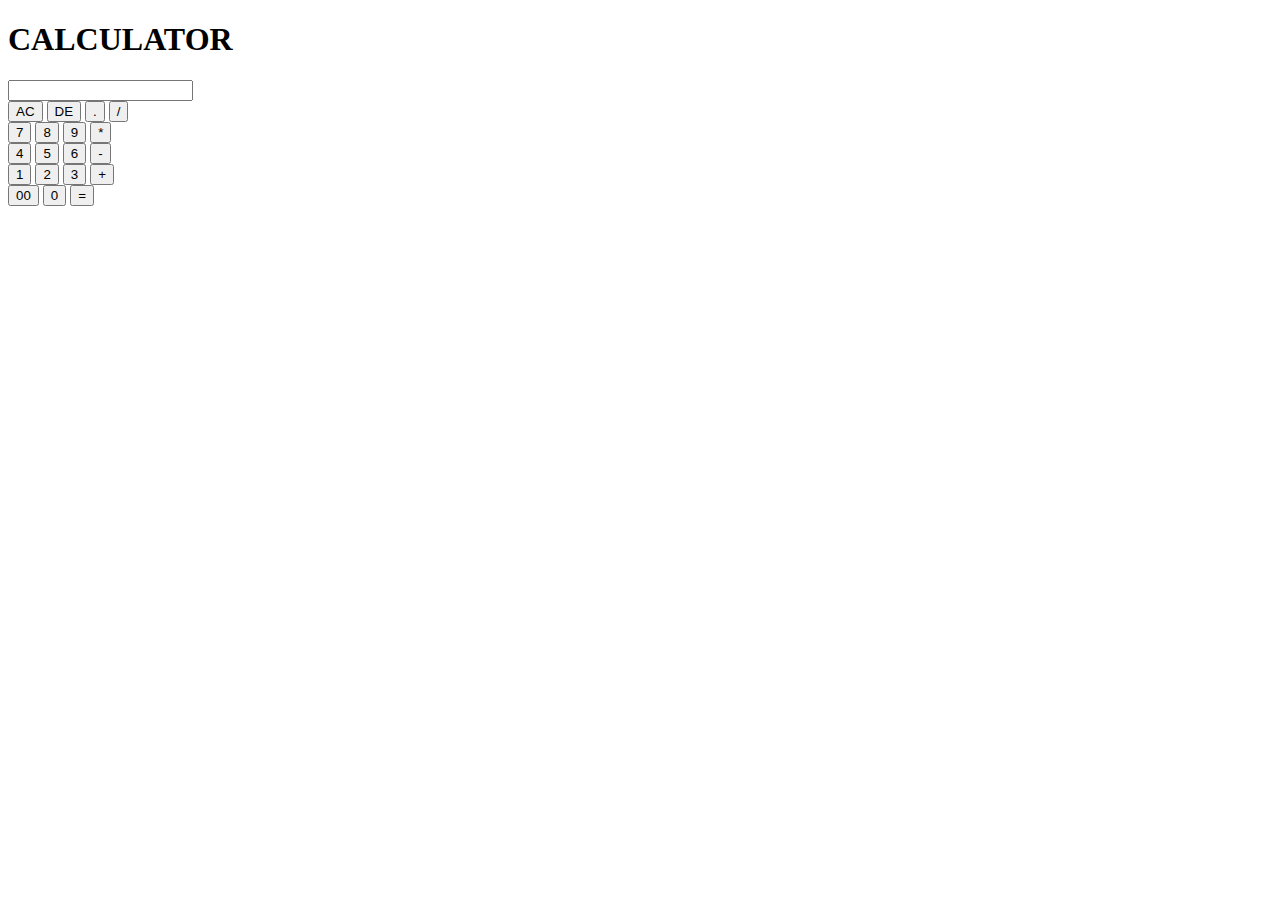
==== MY_WEB10.HTML @ d53800d4 "my calculator" ====
<!DOCTYPE html>
<html lang="en">
<head>
    <meta charset="UTF-8">
    <meta http-equiv="X-UA-Compatible" content="IE=edge">
    <meta name="viewport" content="width=device-width, initial-scale=1.0">
    <title>Calculator</title>
    <link rel="stylesheet" href="CSS/MY_WEB10.CSS">
</head>
<body>
    <div class="container">
        <div class="calculator">
            <form action="">
                <div>
                    <h1>CALCULATOR</h1>
                </div>
                <div class="display">
                    <input type="text" name="display" id="">
                </div>
                <div>
                    <input type="button" value="AC" onclick="display.value = ''" class="gray">
                    <input type="button" value="DE" onclick="display.value = display.value.toString().slice(0,-1)" class="gray">
                    <input type="button" value="." onclick="display.value += '.'" class="gray">
                    <input type="button" value="/" onclick="display.value += '/'" class="orange">
                </div>
                <div>
                    <input type="button" value="7" onclick="display.value += '7'">
                    <input type="button" value="8" onclick="display.value += '8'">
                    <input type="button" value="9" onclick="display.value += '9'">
                    <input type="button" value="*" onclick="display.value += '*'" class="orange">
                </div>
                <div>
                    <input type="button" value="4" onclick="display.value += '4'">
                    <input type="button" value="5" onclick="display.value += '5'">
                    <input type="button" value="6" onclick="display.value += '6'">
                    <input type="button" value="-"onclick="display.value += '-'" class="orange">
                </div>
                <div>
                    <input type="button" value="1" onclick="display.value += '1'">
                    <input type="button" value="2" onclick="display.value += '2'">
                    <input type="button" value="3" onclick="display.value += '3'">
                    <input type="button" value="+" onclick="display.value += '+'" class="orange">
                </div>
                <div>
                    <input type="button" value="00" onclick="display.value += '00'">
                    <input type="button" value="0" onclick="display.value += '0'">
                    <input type="button" value="=" onclick="display.value = eval(display.value)" class="equal orange">
                </div>
            </form>
        </div>
    </div>
</body>
</html>
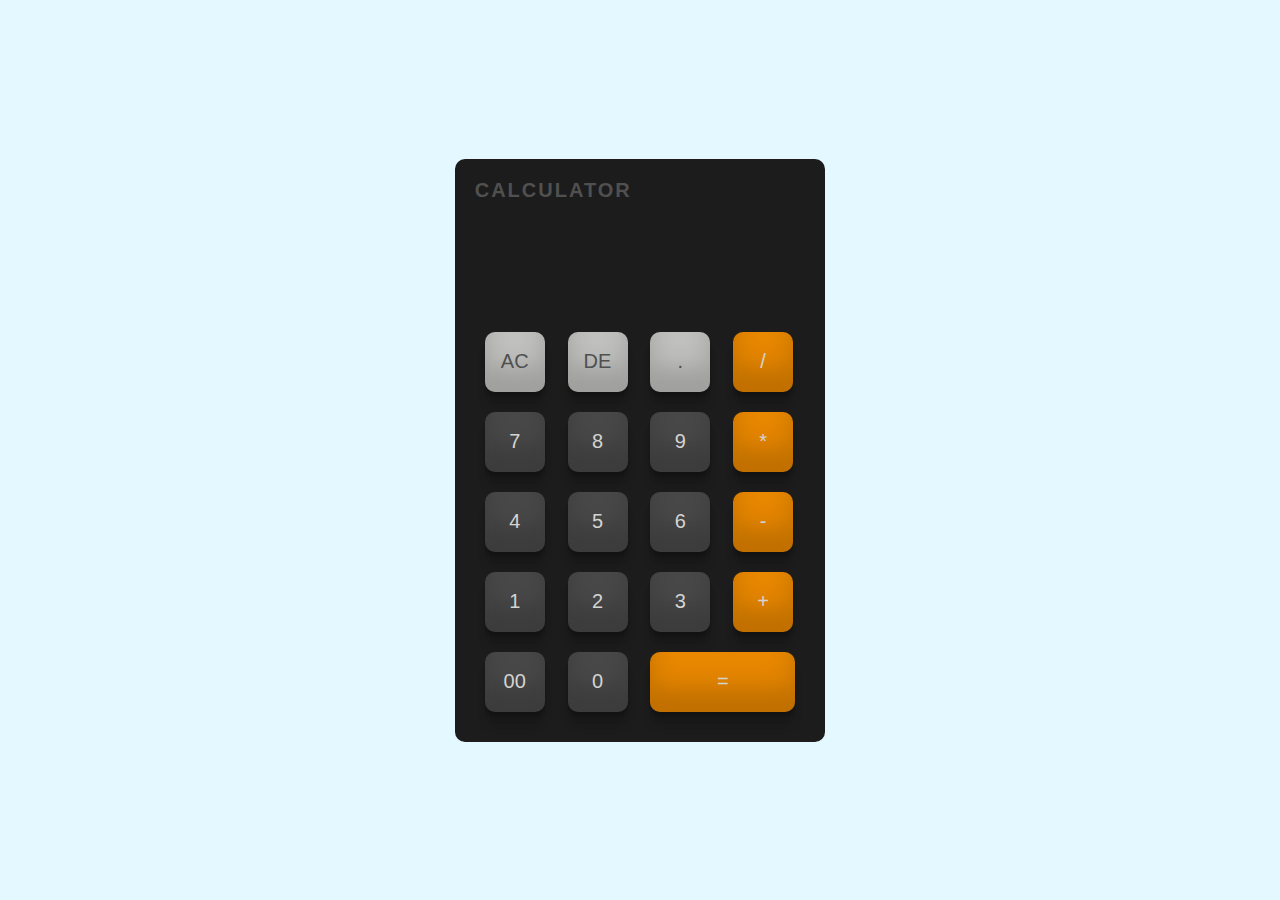
==== commit 44e1cc2a: "Update MY_WEB10.HTML" ====
--- a/MY_WEB10.HTML
+++ b/MY_WEB10.HTML
@@ -5,7 +5,7 @@
     <meta http-equiv="X-UA-Compatible" content="IE=edge">
     <meta name="viewport" content="width=device-width, initial-scale=1.0">
     <title>Calculator</title>
-    <link rel="stylesheet" href="CSS/MY_WEB10.CSS">
+    <link rel="stylesheet" href="MY_WEB10.CSS">
 </head>
 <body>
     <div class="container">
@@ -50,4 +50,4 @@
         </div>
     </div>
 </body>
-</html>+</html>
--- a/MY_WEB10.CSS
+++ b/MY_WEB10.CSS
@@ -0,0 +1,73 @@
+*{
+    margin: 0;
+    padding: 0;
+    font-family: 'Trebuchet MS', 'Lucida Sans Unicode', 'Lucida Grande', 'Lucida Sans', Arial, sans-serif;
+    box-sizing: border-box;
+}
+
+html{
+    font-size: 62.5%;
+}
+
+.container{
+    width: 100%;
+    height: 100vh;
+    background: #e3f9ff;
+    display: flex;
+    justify-content: center;
+    align-items: center;
+}
+
+.calculator{
+    background: #1c1c1c;
+    padding: 2rem;
+    border-radius: 1rem;
+}
+
+form h1{
+    color: #505050;
+    letter-spacing: 0.2rem;
+}
+
+.calculator form input{
+    border: 0;
+    outline: 0;
+    width: 6rem;
+    height: 6rem;
+    border-radius: 1rem;
+    box-shadow: rgba(0, 0, 0, 0.17) 0px -23px 25px 0px inset, rgba(0, 0, 0, 0.1) 0px -79px 40px 0px inset, rgba(0, 0, 0, 0.06) 0px 2px 1px, rgba(0, 0, 0, 0.09) 0px 4px 2px, rgba(0, 0, 0, 0.09) 0px 8px 4px, rgba(0, 0, 0, 0.09) 0px 16px 8px;
+    font-size: 2rem;
+    color: white;
+    margin: 1rem;
+    cursor: pointer;
+    background: #505050;
+    color: #d4d4d2;
+}
+
+form .display{
+    display: flex;
+    justify-content: flex-end;
+    margin: 2rem 0;
+
+}
+
+form .display input{
+   font-size: 4.5rem;
+   box-shadow: none;
+   text-align: right;
+   flex: 1;
+   background: transparent;
+}
+
+form input.equal{
+    width: 14.5rem;
+}
+
+form input.orange{
+    background:  #ff9500;
+}
+
+form input.gray{
+    background: #d4d4d2;
+    color: #505050;
+}